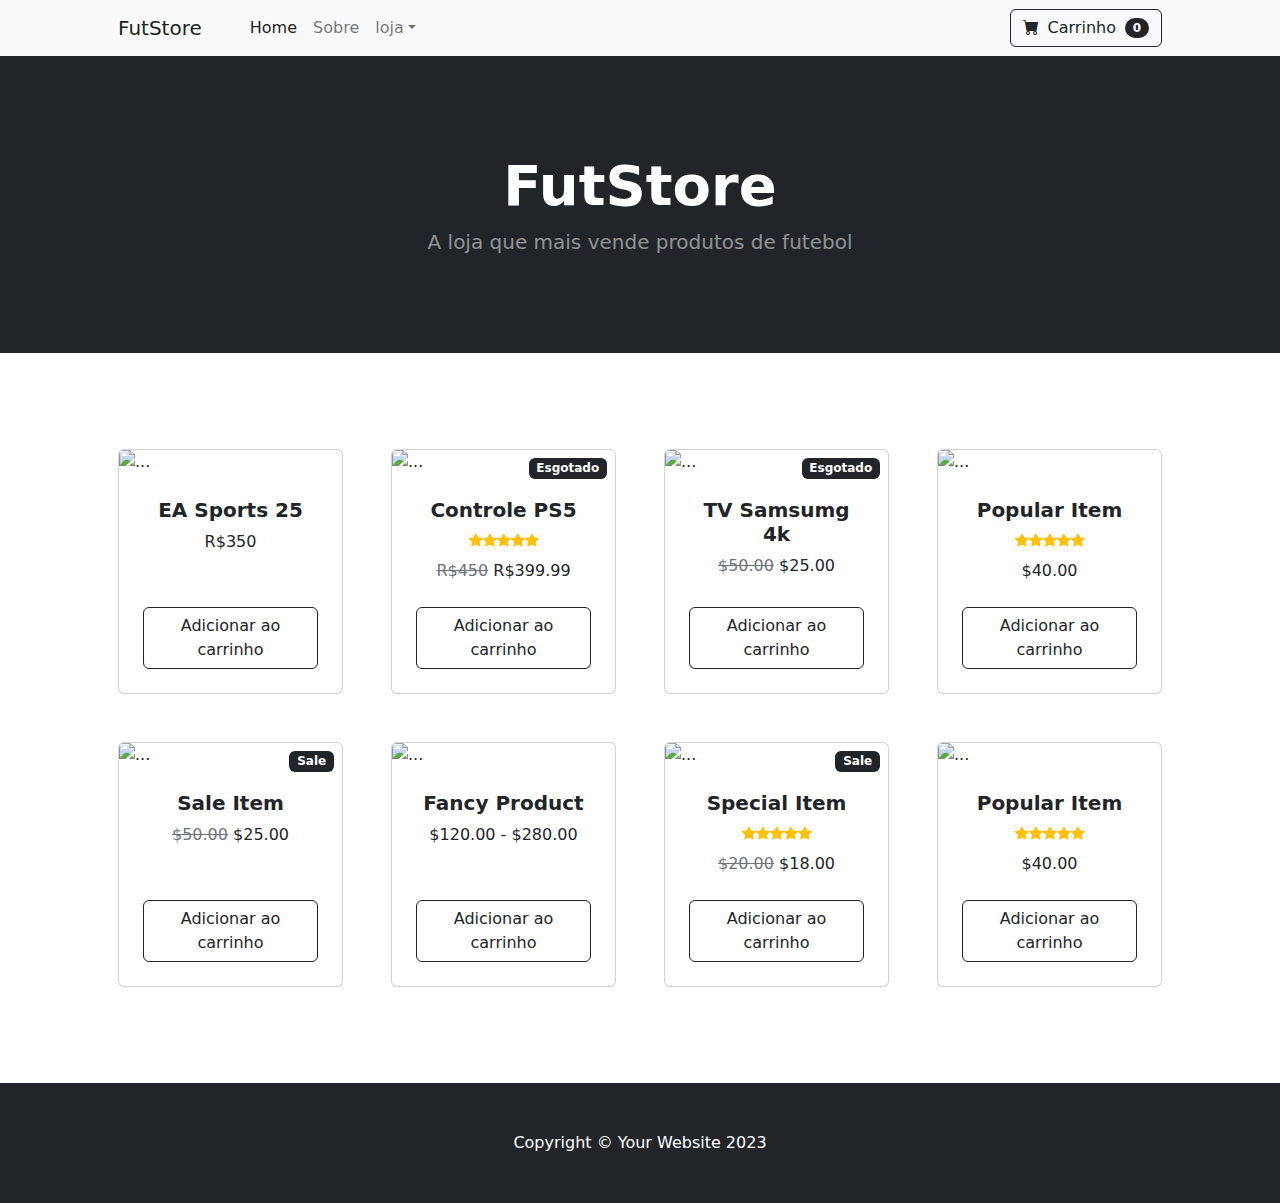
==== FutStore/lojafutstore.html @ 9deff70d "primeiro commit" ====
<!DOCTYPE html>
<html lang="pt-br">
    <head>
        <meta charset="utf-8" />
        <meta name="viewport" content="width=device-width, initial-scale=1, shrink-to-fit=no" />
        <meta name="description" content="" />
        <meta name="author" content="" />
        <title>FutStore A loja n1 do Brasil em Futebol</title>
        <!-- Favicon-->
        <link rel="icon" type="image/x-icon" href="assets/favicon.ico" />
        <!-- Bootstrap icons-->
        <link href="https://cdn.jsdelivr.net/npm/bootstrap-icons@1.5.0/font/bootstrap-icons.css" rel="stylesheet" />
        <!-- Core theme CSS (includes Bootstrap)-->
        <link href="css/styles.css" rel="stylesheet" />
    </head>
    <body>
        <!-- Navigation-->
        <nav class="navbar navbar-expand-lg navbar-light bg-light">
            <div class="container px-4 px-lg-5">
                <a class="navbar-brand" href="#!">FutStore</a>
                <button class="navbar-toggler" type="button" data-bs-toggle="collapse" data-bs-target="#navbarSupportedContent" aria-controls="navbarSupportedContent" aria-expanded="false" aria-label="Toggle navigation"><span class="navbar-toggler-icon"></span></button>
                <div class="collapse navbar-collapse" id="navbarSupportedContent">
                    <ul class="navbar-nav me-auto mb-2 mb-lg-0 ms-lg-4">
                        <li class="nav-item"><a class="nav-link active" aria-current="page" href="#!">Home</a></li>
                        <li class="nav-item"><a class="nav-link" href="#!">Sobre</a></li>
                        <li class="nav-item dropdown">
                            <a class="nav-link dropdown-toggle" id="navbarDropdown" href="#" role="button" data-bs-toggle="dropdown" aria-expanded="false">loja</a>
                            <ul class="dropdown-menu" aria-labelledby="navbarDropdown">
                                <li><a class="dropdown-item" href="#!">Todos os Produtos</a></li>
                                <li><hr class="dropdown-divider" /></li>
                                <li><a class="dropdown-item" href="#!">Itens mais vendidos</a></li>
                                <li><a class="dropdown-item" href="#!">Novidades</a></li>
                            </ul>
                        </li>
                    </ul>
                    <form class="d-flex">
                        <button class="btn btn-outline-dark" type="submit">
                            <i class="bi-cart-fill me-1"></i>
                            Carrinho
                            <span class="badge bg-dark text-white ms-1 rounded-pill">0</span>
                        </button>
                    </form>
                </div>
            </div>
        </nav>
        <!-- Header-->
        <header class="bg-dark py-5">
            <div class="container px-4 px-lg-5 my-5">
                <div class="text-center text-white">
                    <h1 class="display-4 fw-bolder">FutStore</h1>
                    <p class="lead fw-normal text-white-50 mb-0">A loja que mais vende produtos de futebol</p>
                </div>
            </div>
        </header>
        <!-- Section-->
        <section class="py-5">
            <div class="container px-4 px-lg-5 mt-5">
                <div class="row gx-4 gx-lg-5 row-cols-2 row-cols-md-3 row-cols-xl-4 justify-content-center">
                    <div class="col mb-5">
                        <div class="card h-100">
                            <!-- Product image-->
                            <img class="card-img-top" src="https://dummyimage.com/450x300/dee2e6/6c757d.jpg" alt="..." />
                            <!-- Product details-->
                            <div class="card-body p-4">
                                <div class="text-center">
                                    <!-- Product name-->
                                    <h5 class="fw-bolder">EA Sports 25</h5>
                                    <!-- Product price-->
                                    R$350
                                </div>
                            </div>
                            <!-- Product actions-->
                            <div class="card-footer p-4 pt-0 border-top-0 bg-transparent">
                                <div class="text-center"><a class="btn btn-outline-dark mt-auto" href="#">Adicionar ao carrinho</a></div>
                            </div>
                        </div>
                    </div>
                    <div class="col mb-5">
                        <div class="card h-100">
                            <!-- Sale badge-->
                            <div class="badge bg-dark text-white position-absolute" style="top: 0.5rem; right: 0.5rem">Esgotado</div>
                            <!-- Product image-->
                            <img class="card-img-top" src="https://dummyimage.com/450x300/dee2e6/6c757d.jpg" alt="..." />
                            <!-- Product details-->
                            <div class="card-body p-4">
                                <div class="text-center">
                                    <!-- Product name-->
                                    <h5 class="fw-bolder">Controle PS5</h5>
                                    <!-- Product reviews-->
                                    <div class="d-flex justify-content-center small text-warning mb-2">
                                        <div class="bi-star-fill"></div>
                                        <div class="bi-star-fill"></div>
                                        <div class="bi-star-fill"></div>
                                        <div class="bi-star-fill"></div>
                                        <div class="bi-star-fill"></div>
                                    </div>
                                    <!-- Product price-->
                                    <span class="text-muted text-decoration-line-through">R$450</span>
                                    R$399.99
                                </div>
                            </div>
                            <!-- Product actions-->
                            <div class="card-footer p-4 pt-0 border-top-0 bg-transparent">
                                <div class="text-center"><a class="btn btn-outline-dark mt-auto" href="#">Adicionar ao carrinho</a></div>
                            </div>
                        </div>
                    </div>
                    <div class="col mb-5">
                        <div class="card h-100">
                            <!-- Sale badge-->
                            <div class="badge bg-dark text-white position-absolute" style="top: 0.5rem; right: 0.5rem">Esgotado</div>
                            <!-- Product image-->
                            <img class="card-img-top" src="https://dummyimage.com/450x300/dee2e6/6c757d.jpg" alt="..." />
                            <!-- Product details-->
                            <div class="card-body p-4">
                                <div class="text-center">
                                    <!-- Product name-->
                                    <h5 class="fw-bolder">TV Samsumg 4k </h5>
                                    <!-- Product price-->
                                    <span class="text-muted text-decoration-line-through">$50.00</span>
                                    $25.00
                                </div>
                            </div>
                            <!-- Product actions-->
                            <div class="card-footer p-4 pt-0 border-top-0 bg-transparent">
                                <div class="text-center"><a class="btn btn-outline-dark mt-auto" href="#">Adicionar ao carrinho</a></div>
                            </div>
                        </div>
                    </div>
                    <div class="col mb-5">
                        <div class="card h-100">
                            <!-- Product image-->
                            <img class="card-img-top" src="https://dummyimage.com/450x300/dee2e6/6c757d.jpg" alt="..." />
                            <!-- Product details-->
                            <div class="card-body p-4">
                                <div class="text-center">
                                    <!-- Product name-->
                                    <h5 class="fw-bolder">Popular Item</h5>
                                    <!-- Product reviews-->
                                    <div class="d-flex justify-content-center small text-warning mb-2">
                                        <div class="bi-star-fill"></div>
                                        <div class="bi-star-fill"></div>
                                        <div class="bi-star-fill"></div>
                                        <div class="bi-star-fill"></div>
                                        <div class="bi-star-fill"></div>
                                    </div>
                                    <!-- Product price-->
                                    $40.00
                                </div>
                            </div>
                            <!-- Product actions-->
                            <div class="card-footer p-4 pt-0 border-top-0 bg-transparent">
                                <div class="text-center"><a class="btn btn-outline-dark mt-auto" href="#">Adicionar ao carrinho</a></div>
                            </div>
                        </div>
                    </div>
                    <div class="col mb-5">
                        <div class="card h-100">
                            <!-- Sale badge-->
                            <div class="badge bg-dark text-white position-absolute" style="top: 0.5rem; right: 0.5rem">Sale</div>
                            <!-- Product image-->
                            <img class="card-img-top" src="https://dummyimage.com/450x300/dee2e6/6c757d.jpg" alt="..." />
                            <!-- Product details-->
                            <div class="card-body p-4">
                                <div class="text-center">
                                    <!-- Product name-->
                                    <h5 class="fw-bolder">Sale Item</h5>
                                    <!-- Product price-->
                                    <span class="text-muted text-decoration-line-through">$50.00</span>
                                    $25.00
                                </div>
                            </div>
                            <!-- Product actions-->
                            <div class="card-footer p-4 pt-0 border-top-0 bg-transparent">
                                <div class="text-center"><a class="btn btn-outline-dark mt-auto" href="#">Adicionar ao carrinho</a></div>
                            </div>
                        </div>
                    </div>
                    <div class="col mb-5">
                        <div class="card h-100">
                            <!-- Product image-->
                            <img class="card-img-top" src="https://dummyimage.com/450x300/dee2e6/6c757d.jpg" alt="..." />
                            <!-- Product details-->
                            <div class="card-body p-4">
                                <div class="text-center">
                                    <!-- Product name-->
                                    <h5 class="fw-bolder">Fancy Product</h5>
                                    <!-- Product price-->
                                    $120.00 - $280.00
                                </div>
                            </div>
                            <!-- Product actions-->
                            <div class="card-footer p-4 pt-0 border-top-0 bg-transparent">
                                <div class="text-center"><a class="btn btn-outline-dark mt-auto" href="#">Adicionar ao carrinho</a></div>
                            </div>
                        </div>
                    </div>
                    <div class="col mb-5">
                        <div class="card h-100">
                            <!-- Sale badge-->
                            <div class="badge bg-dark text-white position-absolute" style="top: 0.5rem; right: 0.5rem">Sale</div>
                            <!-- Product image-->
                            <img class="card-img-top" src="https://dummyimage.com/450x300/dee2e6/6c757d.jpg" alt="..." />
                            <!-- Product details-->
                            <div class="card-body p-4">
                                <div class="text-center">
                                    <!-- Product name-->
                                    <h5 class="fw-bolder">Special Item</h5>
                                    <!-- Product reviews-->
                                    <div class="d-flex justify-content-center small text-warning mb-2">
                                        <div class="bi-star-fill"></div>
                                        <div class="bi-star-fill"></div>
                                        <div class="bi-star-fill"></div>
                                        <div class="bi-star-fill"></div>
                                        <div class="bi-star-fill"></div>
                                    </div>
                                    <!-- Product price-->
                                    <span class="text-muted text-decoration-line-through">$20.00</span>
                                    $18.00
                                </div>
                            </div>
                            <!-- Product actions-->
                            <div class="card-footer p-4 pt-0 border-top-0 bg-transparent">
                                <div class="text-center"><a class="btn btn-outline-dark mt-auto" href="#">Adicionar ao carrinho</a></div>
                            </div>
                        </div>
                    </div>
                    <div class="col mb-5">
                        <div class="card h-100">
                            <!-- Product image-->
                            <img class="card-img-top" src="https://dummyimage.com/450x300/dee2e6/6c757d.jpg" alt="..." />
                            <!-- Product details-->
                            <div class="card-body p-4">
                                <div class="text-center">
                                    <!-- Product name-->
                                    <h5 class="fw-bolder">Popular Item</h5>
                                    <!-- Product reviews-->
                                    <div class="d-flex justify-content-center small text-warning mb-2">
                                        <div class="bi-star-fill"></div>
                                        <div class="bi-star-fill"></div>
                                        <div class="bi-star-fill"></div>
                                        <div class="bi-star-fill"></div>
                                        <div class="bi-star-fill"></div>
                                    </div>
                                    <!-- Product price-->
                                    $40.00
                                </div>
                            </div>
                            <!-- Product actions-->
                            <div class="card-footer p-4 pt-0 border-top-0 bg-transparent">
                                <div class="text-center"><a class="btn btn-outline-dark mt-auto" href="#">Adicionar ao carrinho</a></div>
                            </div>
                        </div>
                    </div>
                </div>
            </div>
        </section>
        <!-- Footer-->
        <footer class="py-5 bg-dark">
            <div class="container"><p class="m-0 text-center text-white">Copyright &copy; Your Website 2023</p></div>
        </footer>
        <!-- Bootstrap core JS-->
        <script src="https://cdn.jsdelivr.net/npm/bootstrap@5.2.3/dist/js/bootstrap.bundle.min.js"></script>
        <!-- Core theme JS-->
        <script src="js/scripts.js"></script>
    </body>
</html>
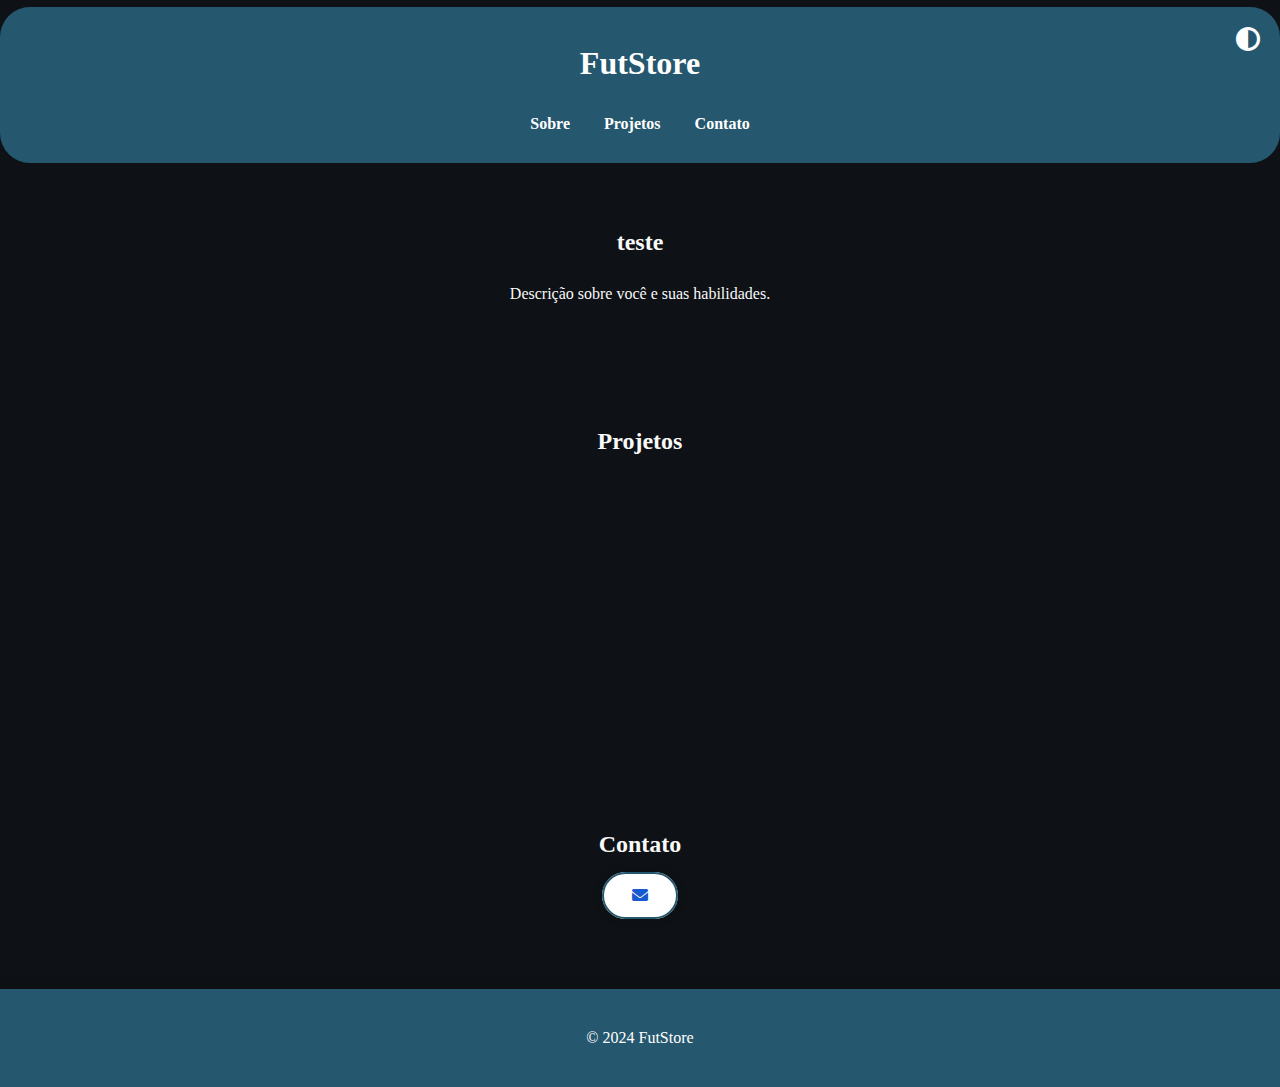
==== commit 7d135cf8: "criando rascunho do site" ====
--- a/FutStore/lojafutstore.html
+++ b/FutStore/lojafutstore.html
@@ -1,267 +1,73 @@
 <!DOCTYPE html>
-<html lang="pt-br">
+<html lang="pt-BR">
+<head>
+    <meta charset="UTF-8">
+    <meta name="viewport" content="width=device-width, initial-scale=1.0">
+    <title>Portfólio</title>
+    <link rel="stylesheet" href="css/styles.css">
     <head>
-        <meta charset="utf-8" />
-        <meta name="viewport" content="width=device-width, initial-scale=1, shrink-to-fit=no" />
-        <meta name="description" content="" />
-        <meta name="author" content="" />
-        <title>FutStore A loja n1 do Brasil em Futebol</title>
-        <!-- Favicon-->
-        <link rel="icon" type="image/x-icon" href="assets/favicon.ico" />
-        <!-- Bootstrap icons-->
-        <link href="https://cdn.jsdelivr.net/npm/bootstrap-icons@1.5.0/font/bootstrap-icons.css" rel="stylesheet" />
-        <!-- Core theme CSS (includes Bootstrap)-->
-        <link href="css/styles.css" rel="stylesheet" />
+        <!-- Adicione o link para Font Awesome -->
+        <link rel="stylesheet" href="https://cdnjs.cloudflare.com/ajax/libs/font-awesome/6.0.0-beta3/css/all.min.css">
     </head>
+
     <body>
-        <!-- Navigation-->
-        <nav class="navbar navbar-expand-lg navbar-light bg-light">
-            <div class="container px-4 px-lg-5">
-                <a class="navbar-brand" href="#!">FutStore</a>
-                <button class="navbar-toggler" type="button" data-bs-toggle="collapse" data-bs-target="#navbarSupportedContent" aria-controls="navbarSupportedContent" aria-expanded="false" aria-label="Toggle navigation"><span class="navbar-toggler-icon"></span></button>
-                <div class="collapse navbar-collapse" id="navbarSupportedContent">
-                    <ul class="navbar-nav me-auto mb-2 mb-lg-0 ms-lg-4">
-                        <li class="nav-item"><a class="nav-link active" aria-current="page" href="#!">Home</a></li>
-                        <li class="nav-item"><a class="nav-link" href="#!">Sobre</a></li>
-                        <li class="nav-item dropdown">
-                            <a class="nav-link dropdown-toggle" id="navbarDropdown" href="#" role="button" data-bs-toggle="dropdown" aria-expanded="false">loja</a>
-                            <ul class="dropdown-menu" aria-labelledby="navbarDropdown">
-                                <li><a class="dropdown-item" href="#!">Todos os Produtos</a></li>
-                                <li><hr class="dropdown-divider" /></li>
-                                <li><a class="dropdown-item" href="#!">Itens mais vendidos</a></li>
-                                <li><a class="dropdown-item" href="#!">Novidades</a></li>
-                            </ul>
-                        </li>
-                    </ul>
-                    <form class="d-flex">
-                        <button class="btn btn-outline-dark" type="submit">
-                            <i class="bi-cart-fill me-1"></i>
-                            Carrinho
-                            <span class="badge bg-dark text-white ms-1 rounded-pill">0</span>
-                        </button>
-                    </form>
-                </div>
+        <header>
+            <h1>FutStore</h1>
+            <nav>
+                <ul>
+                    <li><a href="#sobre">Sobre</a></li>
+                    <li><a href="#projetos">Projetos</a></li>
+                    <li><a href="#contato">Contato</a></li>
+                </ul>
+            </nav>
+            <i id="toggle-theme" class="fas fa-adjust theme-icon"></i>
+        </header>
+        <!-- Resto do conteúdo -->
+    </body>
+
+    <section id="sobre">
+        <h2>teste</h2>
+        <p>Descrição sobre você e suas habilidades.</p>
+    </section>
+
+    <section id="projetos">
+        <h2>Projetos</h2>
+        <div class="projetos-container">
+            <!-- Exemplo de projeto com imagem -->
+            <div class="projeto" data-category="web">
+                <img src="https://cdn.discordapp.com/attachments/1277796210916462645/1289764974872498318/Moletom.png?ex=671eecbc&is=671d9b3c&hm=7a5fe7af545d6cd7229d9787538bc5b4fe9b3c40579a2a2b528c949b53d7bd18&" alt="Projeto 1">
+                <h3>Produto 1</h3>
+                <p>Descrição do produto 1.</p>
             </div>
-        </nav>
-        <!-- Header-->
-        <header class="bg-dark py-5">
-            <div class="container px-4 px-lg-5 my-5">
-                <div class="text-center text-white">
-                    <h1 class="display-4 fw-bolder">FutStore</h1>
-                    <p class="lead fw-normal text-white-50 mb-0">A loja que mais vende produtos de futebol</p>
-                </div>
+            <!-- Repita para mais projetos -->
+            <div class="projeto" data-category="web">
+                <img src="https://cdn.discordapp.com/attachments/1277796210916462645/1289764882199220234/Mackbook_Pro.png?ex=671eeca6&is=671d9b26&hm=f29756222fbf5aa18a6fcfcf1a54c286f44e8a21025e65c803d22cf9e3fae8ea&" alt="Projeto 2">
+                <h3>Produto 2 </h3>
+                <p>Descrição do Produto 1.</p>
             </div>
-        </header>
-        <!-- Section-->
-        <section class="py-5">
-            <div class="container px-4 px-lg-5 mt-5">
-                <div class="row gx-4 gx-lg-5 row-cols-2 row-cols-md-3 row-cols-xl-4 justify-content-center">
-                    <div class="col mb-5">
-                        <div class="card h-100">
-                            <!-- Product image-->
-                            <img class="card-img-top" src="https://dummyimage.com/450x300/dee2e6/6c757d.jpg" alt="..." />
-                            <!-- Product details-->
-                            <div class="card-body p-4">
-                                <div class="text-center">
-                                    <!-- Product name-->
-                                    <h5 class="fw-bolder">EA Sports 25</h5>
-                                    <!-- Product price-->
-                                    R$350
-                                </div>
-                            </div>
-                            <!-- Product actions-->
-                            <div class="card-footer p-4 pt-0 border-top-0 bg-transparent">
-                                <div class="text-center"><a class="btn btn-outline-dark mt-auto" href="#">Adicionar ao carrinho</a></div>
-                            </div>
-                        </div>
-                    </div>
-                    <div class="col mb-5">
-                        <div class="card h-100">
-                            <!-- Sale badge-->
-                            <div class="badge bg-dark text-white position-absolute" style="top: 0.5rem; right: 0.5rem">Esgotado</div>
-                            <!-- Product image-->
-                            <img class="card-img-top" src="https://dummyimage.com/450x300/dee2e6/6c757d.jpg" alt="..." />
-                            <!-- Product details-->
-                            <div class="card-body p-4">
-                                <div class="text-center">
-                                    <!-- Product name-->
-                                    <h5 class="fw-bolder">Controle PS5</h5>
-                                    <!-- Product reviews-->
-                                    <div class="d-flex justify-content-center small text-warning mb-2">
-                                        <div class="bi-star-fill"></div>
-                                        <div class="bi-star-fill"></div>
-                                        <div class="bi-star-fill"></div>
-                                        <div class="bi-star-fill"></div>
-                                        <div class="bi-star-fill"></div>
-                                    </div>
-                                    <!-- Product price-->
-                                    <span class="text-muted text-decoration-line-through">R$450</span>
-                                    R$399.99
-                                </div>
-                            </div>
-                            <!-- Product actions-->
-                            <div class="card-footer p-4 pt-0 border-top-0 bg-transparent">
-                                <div class="text-center"><a class="btn btn-outline-dark mt-auto" href="#">Adicionar ao carrinho</a></div>
-                            </div>
-                        </div>
-                    </div>
-                    <div class="col mb-5">
-                        <div class="card h-100">
-                            <!-- Sale badge-->
-                            <div class="badge bg-dark text-white position-absolute" style="top: 0.5rem; right: 0.5rem">Esgotado</div>
-                            <!-- Product image-->
-                            <img class="card-img-top" src="https://dummyimage.com/450x300/dee2e6/6c757d.jpg" alt="..." />
-                            <!-- Product details-->
-                            <div class="card-body p-4">
-                                <div class="text-center">
-                                    <!-- Product name-->
-                                    <h5 class="fw-bolder">TV Samsumg 4k </h5>
-                                    <!-- Product price-->
-                                    <span class="text-muted text-decoration-line-through">$50.00</span>
-                                    $25.00
-                                </div>
-                            </div>
-                            <!-- Product actions-->
-                            <div class="card-footer p-4 pt-0 border-top-0 bg-transparent">
-                                <div class="text-center"><a class="btn btn-outline-dark mt-auto" href="#">Adicionar ao carrinho</a></div>
-                            </div>
-                        </div>
-                    </div>
-                    <div class="col mb-5">
-                        <div class="card h-100">
-                            <!-- Product image-->
-                            <img class="card-img-top" src="https://dummyimage.com/450x300/dee2e6/6c757d.jpg" alt="..." />
-                            <!-- Product details-->
-                            <div class="card-body p-4">
-                                <div class="text-center">
-                                    <!-- Product name-->
-                                    <h5 class="fw-bolder">Popular Item</h5>
-                                    <!-- Product reviews-->
-                                    <div class="d-flex justify-content-center small text-warning mb-2">
-                                        <div class="bi-star-fill"></div>
-                                        <div class="bi-star-fill"></div>
-                                        <div class="bi-star-fill"></div>
-                                        <div class="bi-star-fill"></div>
-                                        <div class="bi-star-fill"></div>
-                                    </div>
-                                    <!-- Product price-->
-                                    $40.00
-                                </div>
-                            </div>
-                            <!-- Product actions-->
-                            <div class="card-footer p-4 pt-0 border-top-0 bg-transparent">
-                                <div class="text-center"><a class="btn btn-outline-dark mt-auto" href="#">Adicionar ao carrinho</a></div>
-                            </div>
-                        </div>
-                    </div>
-                    <div class="col mb-5">
-                        <div class="card h-100">
-                            <!-- Sale badge-->
-                            <div class="badge bg-dark text-white position-absolute" style="top: 0.5rem; right: 0.5rem">Sale</div>
-                            <!-- Product image-->
-                            <img class="card-img-top" src="https://dummyimage.com/450x300/dee2e6/6c757d.jpg" alt="..." />
-                            <!-- Product details-->
-                            <div class="card-body p-4">
-                                <div class="text-center">
-                                    <!-- Product name-->
-                                    <h5 class="fw-bolder">Sale Item</h5>
-                                    <!-- Product price-->
-                                    <span class="text-muted text-decoration-line-through">$50.00</span>
-                                    $25.00
-                                </div>
-                            </div>
-                            <!-- Product actions-->
-                            <div class="card-footer p-4 pt-0 border-top-0 bg-transparent">
-                                <div class="text-center"><a class="btn btn-outline-dark mt-auto" href="#">Adicionar ao carrinho</a></div>
-                            </div>
-                        </div>
-                    </div>
-                    <div class="col mb-5">
-                        <div class="card h-100">
-                            <!-- Product image-->
-                            <img class="card-img-top" src="https://dummyimage.com/450x300/dee2e6/6c757d.jpg" alt="..." />
-                            <!-- Product details-->
-                            <div class="card-body p-4">
-                                <div class="text-center">
-                                    <!-- Product name-->
-                                    <h5 class="fw-bolder">Fancy Product</h5>
-                                    <!-- Product price-->
-                                    $120.00 - $280.00
-                                </div>
-                            </div>
-                            <!-- Product actions-->
-                            <div class="card-footer p-4 pt-0 border-top-0 bg-transparent">
-                                <div class="text-center"><a class="btn btn-outline-dark mt-auto" href="#">Adicionar ao carrinho</a></div>
-                            </div>
-                        </div>
-                    </div>
-                    <div class="col mb-5">
-                        <div class="card h-100">
-                            <!-- Sale badge-->
-                            <div class="badge bg-dark text-white position-absolute" style="top: 0.5rem; right: 0.5rem">Sale</div>
-                            <!-- Product image-->
-                            <img class="card-img-top" src="https://dummyimage.com/450x300/dee2e6/6c757d.jpg" alt="..." />
-                            <!-- Product details-->
-                            <div class="card-body p-4">
-                                <div class="text-center">
-                                    <!-- Product name-->
-                                    <h5 class="fw-bolder">Special Item</h5>
-                                    <!-- Product reviews-->
-                                    <div class="d-flex justify-content-center small text-warning mb-2">
-                                        <div class="bi-star-fill"></div>
-                                        <div class="bi-star-fill"></div>
-                                        <div class="bi-star-fill"></div>
-                                        <div class="bi-star-fill"></div>
-                                        <div class="bi-star-fill"></div>
-                                    </div>
-                                    <!-- Product price-->
-                                    <span class="text-muted text-decoration-line-through">$20.00</span>
-                                    $18.00
-                                </div>
-                            </div>
-                            <!-- Product actions-->
-                            <div class="card-footer p-4 pt-0 border-top-0 bg-transparent">
-                                <div class="text-center"><a class="btn btn-outline-dark mt-auto" href="#">Adicionar ao carrinho</a></div>
-                            </div>
-                        </div>
-                    </div>
-                    <div class="col mb-5">
-                        <div class="card h-100">
-                            <!-- Product image-->
-                            <img class="card-img-top" src="https://dummyimage.com/450x300/dee2e6/6c757d.jpg" alt="..." />
-                            <!-- Product details-->
-                            <div class="card-body p-4">
-                                <div class="text-center">
-                                    <!-- Product name-->
-                                    <h5 class="fw-bolder">Popular Item</h5>
-                                    <!-- Product reviews-->
-                                    <div class="d-flex justify-content-center small text-warning mb-2">
-                                        <div class="bi-star-fill"></div>
-                                        <div class="bi-star-fill"></div>
-                                        <div class="bi-star-fill"></div>
-                                        <div class="bi-star-fill"></div>
-                                        <div class="bi-star-fill"></div>
-                                    </div>
-                                    <!-- Product price-->
-                                    $40.00
-                                </div>
-                            </div>
-                            <!-- Product actions-->
-                            <div class="card-footer p-4 pt-0 border-top-0 bg-transparent">
-                                <div class="text-center"><a class="btn btn-outline-dark mt-auto" href="#">Adicionar ao carrinho</a></div>
-                            </div>
-                        </div>
-                    </div>
-                </div>
+            <!-- Adicione mais projetos conforme necessário -->
+            <div class="projeto" data-category="web">
+                <img src="https://cdn.discordapp.com/attachments/1277796210916462645/1289764869255598101/GARRAFA_3.png?ex=671eeca3&is=671d9b23&hm=976674f0d9011e00106a1cc9cf51bf82caaad0f885e13079a30680b3f6dab80b&" alt="Projeto 3">
+                <h3>Produto 3</h3>
+                <p>Descrição do Produto 1.</p>
             </div>
+            <!-- Continue até ter 12 projetos -->
+        </div>
+    </section>
+
+    <section id="contato">
+        <section id="contato">
+            <h2>Contato</h2>
+            <a href="https://example.com/contact" class="contato-button">
+                <i class="fas fa-envelope"></i> <!-- Example icon for an envelope -->
+            </a>
         </section>
-        <!-- Footer-->
-        <footer class="py-5 bg-dark">
-            <div class="container"><p class="m-0 text-center text-white">Copyright &copy; Your Website 2023</p></div>
-        </footer>
-        <!-- Bootstrap core JS-->
-        <script src="https://cdn.jsdelivr.net/npm/bootstrap@5.2.3/dist/js/bootstrap.bundle.min.js"></script>
-        <!-- Core theme JS-->
-        <script src="js/scripts.js"></script>
-    </body>
-</html>
+    </section>
+
+    <footer>
+        <p>© 2024 FutStore</p>
+    </footer>
+
+    <script src="js/style.js"></script>
+</body>
+</html>            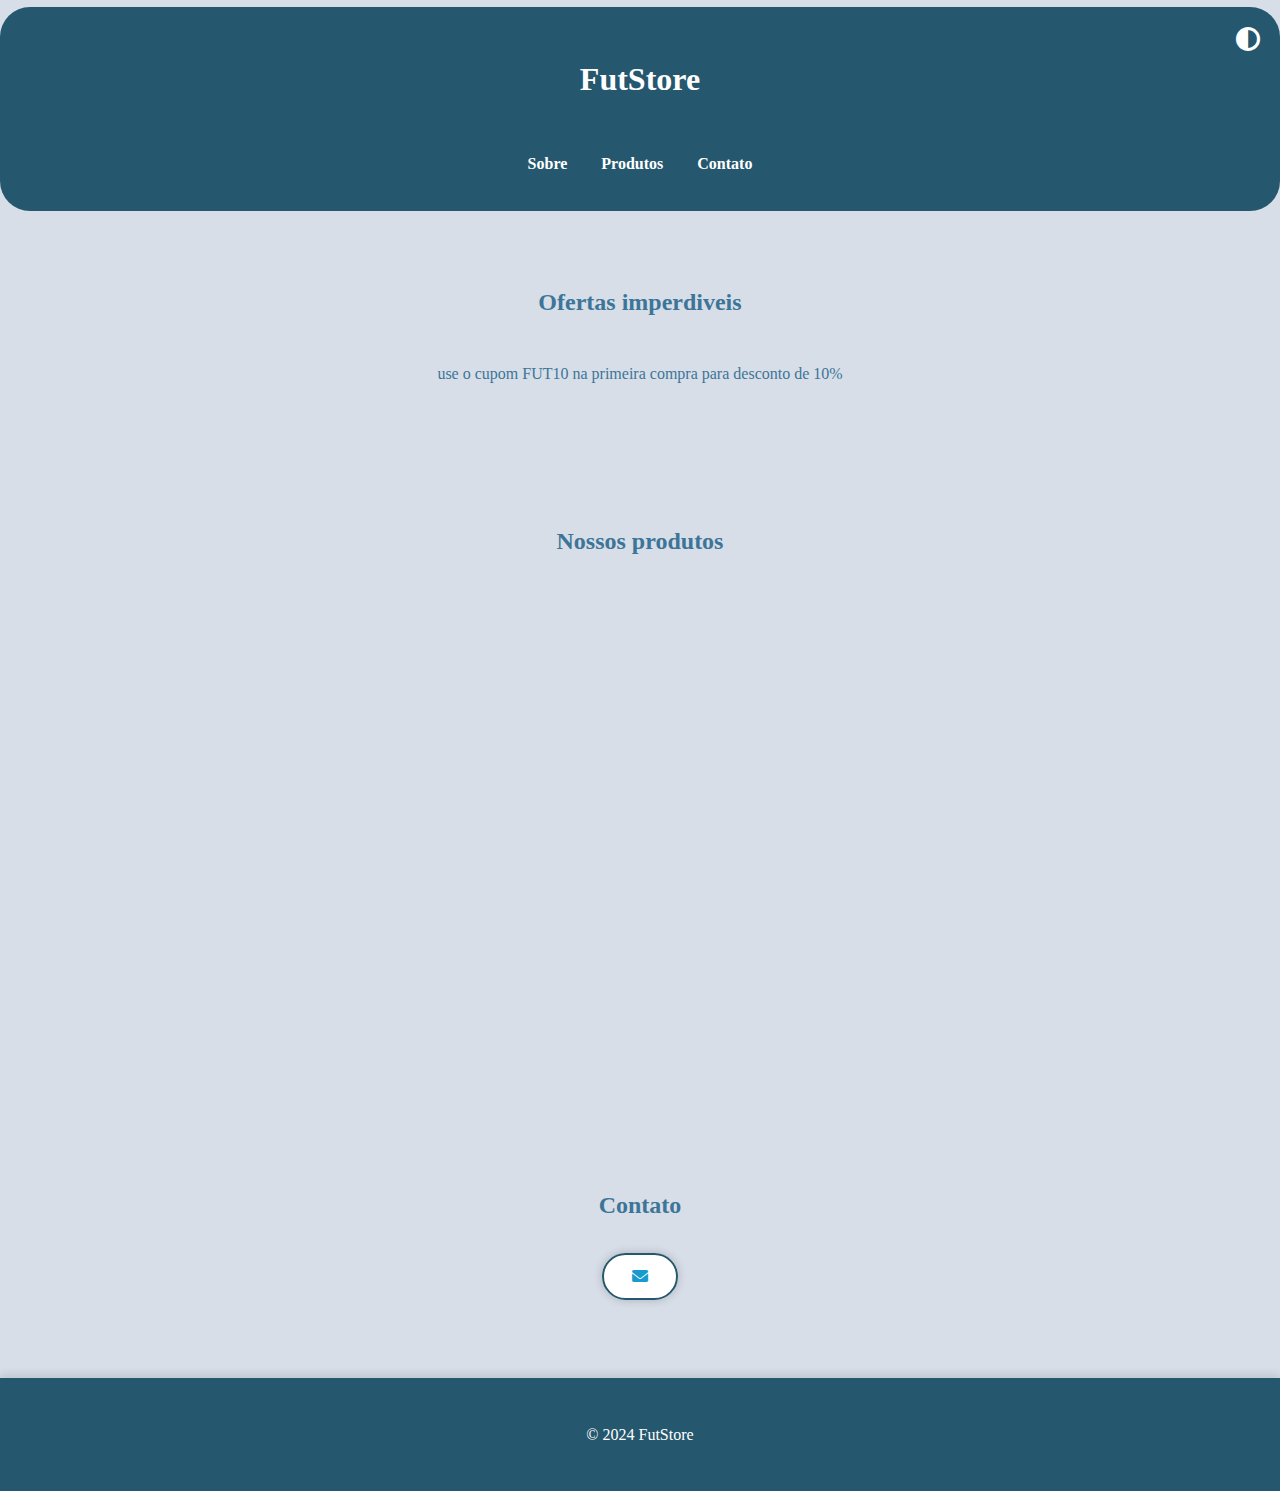
==== commit 3a678271: "adicionando imagens e testando cores no site" ====
--- a/FutStore/lojafutstore.html
+++ b/FutStore/lojafutstore.html
@@ -16,7 +16,7 @@
             <nav>
                 <ul>
                     <li><a href="#sobre">Sobre</a></li>
-                    <li><a href="#projetos">Projetos</a></li>
+                    <li><a href="#produtos">Produtos</a></li>
                     <li><a href="#contato">Contato</a></li>
                 </ul>
             </nav>
@@ -26,18 +26,18 @@
     </body>
 
     <section id="sobre">
-        <h2>teste</h2>
-        <p>Descrição sobre você e suas habilidades.</p>
+        <h2>Ofertas imperdiveis</h2>
+        <p>use o cupom FUT10 na primeira compra para desconto de 10% </p>
     </section>
 
-    <section id="projetos">
-        <h2>Projetos</h2>
+    <section id="produtos">
+        <h2>Nossos produtos</h2>
         <div class="projetos-container">
             <!-- Exemplo de projeto com imagem -->
             <div class="projeto" data-category="web">
-                <img src="https://cdn.discordapp.com/attachments/1277796210916462645/1289764974872498318/Moletom.png?ex=671eecbc&is=671d9b3c&hm=7a5fe7af545d6cd7229d9787538bc5b4fe9b3c40579a2a2b528c949b53d7bd18&" alt="Projeto 1">
-                <h3>Produto 1</h3>
-                <p>Descrição do produto 1.</p>
+                <img src="imgdosite/eafc25.jpg" alt="Projeto 1" style="width: 130px; height: auto;">
+                <h3>EA Sports FC 25 - Playstation 5</h3>
+                <p>Adicionar ao carrinho</p>
             </div>
             <!-- Repita para mais projetos -->
             <div class="projeto" data-category="web">
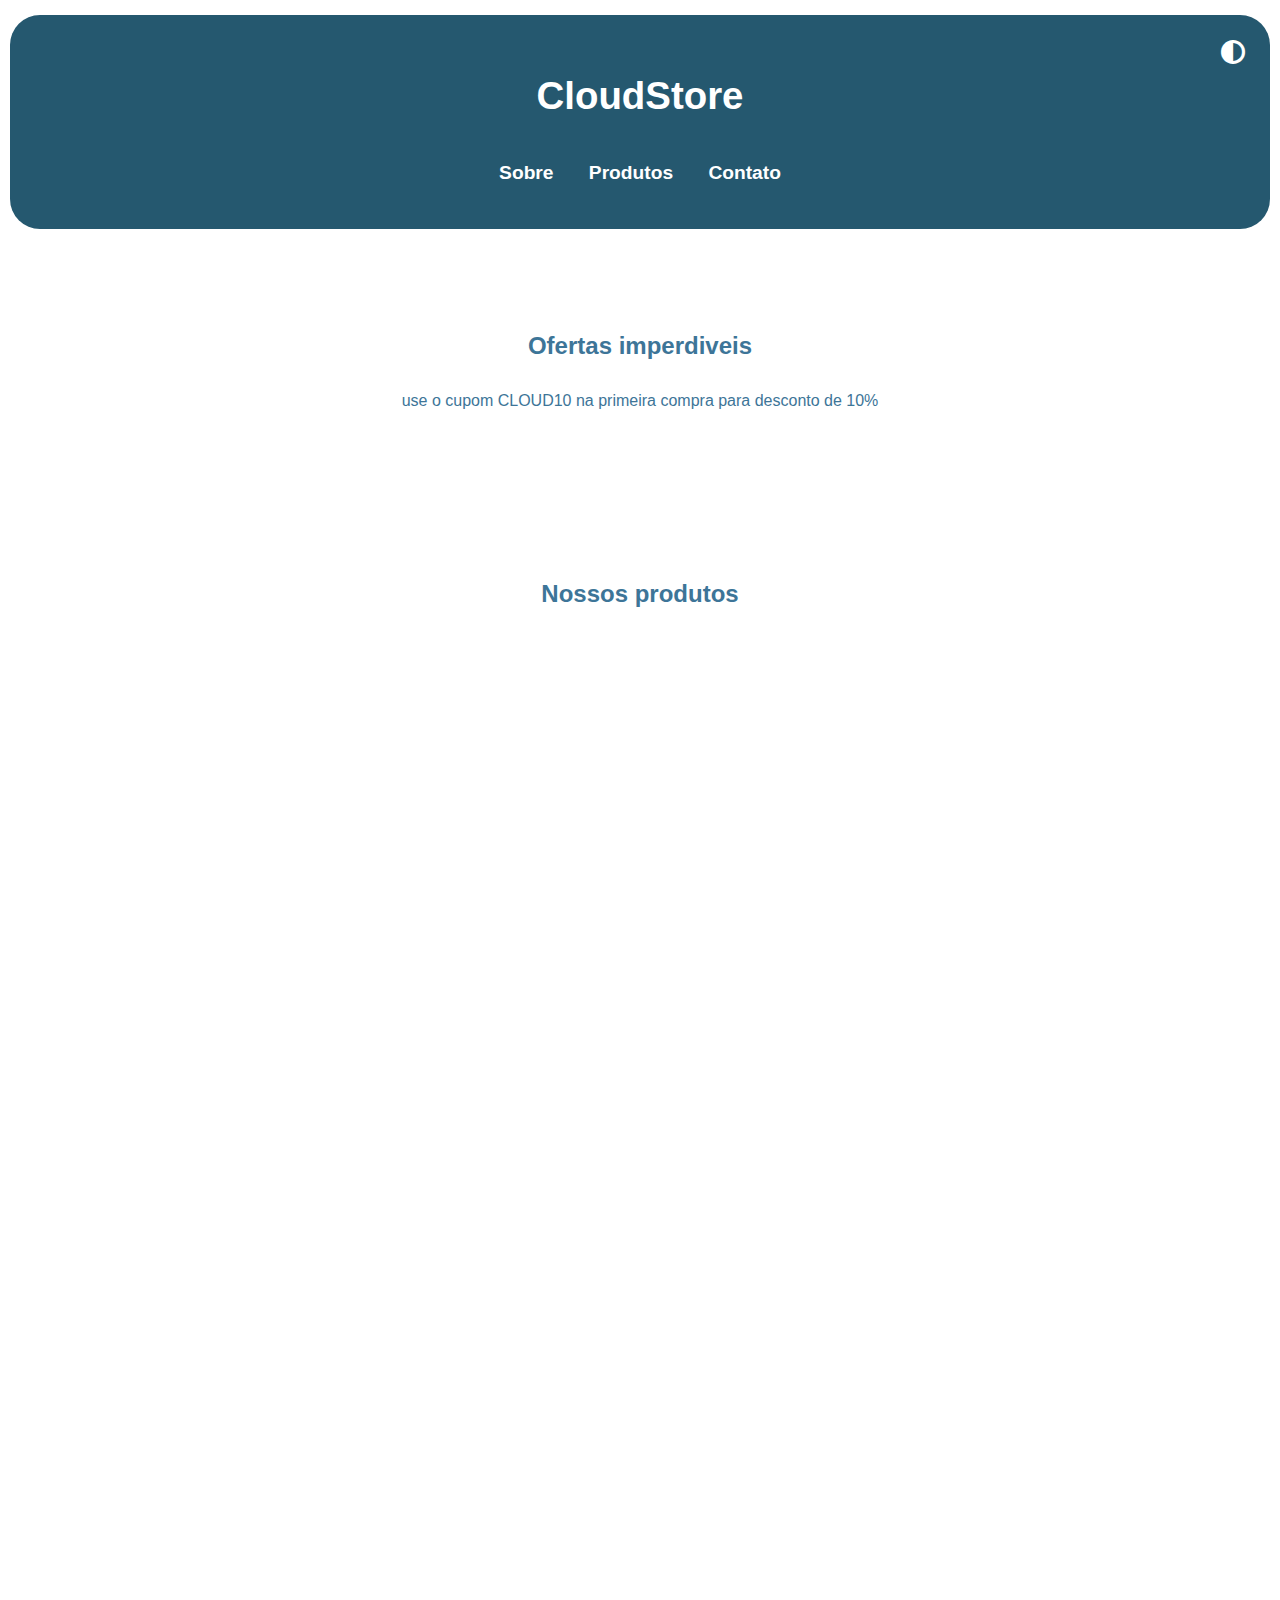
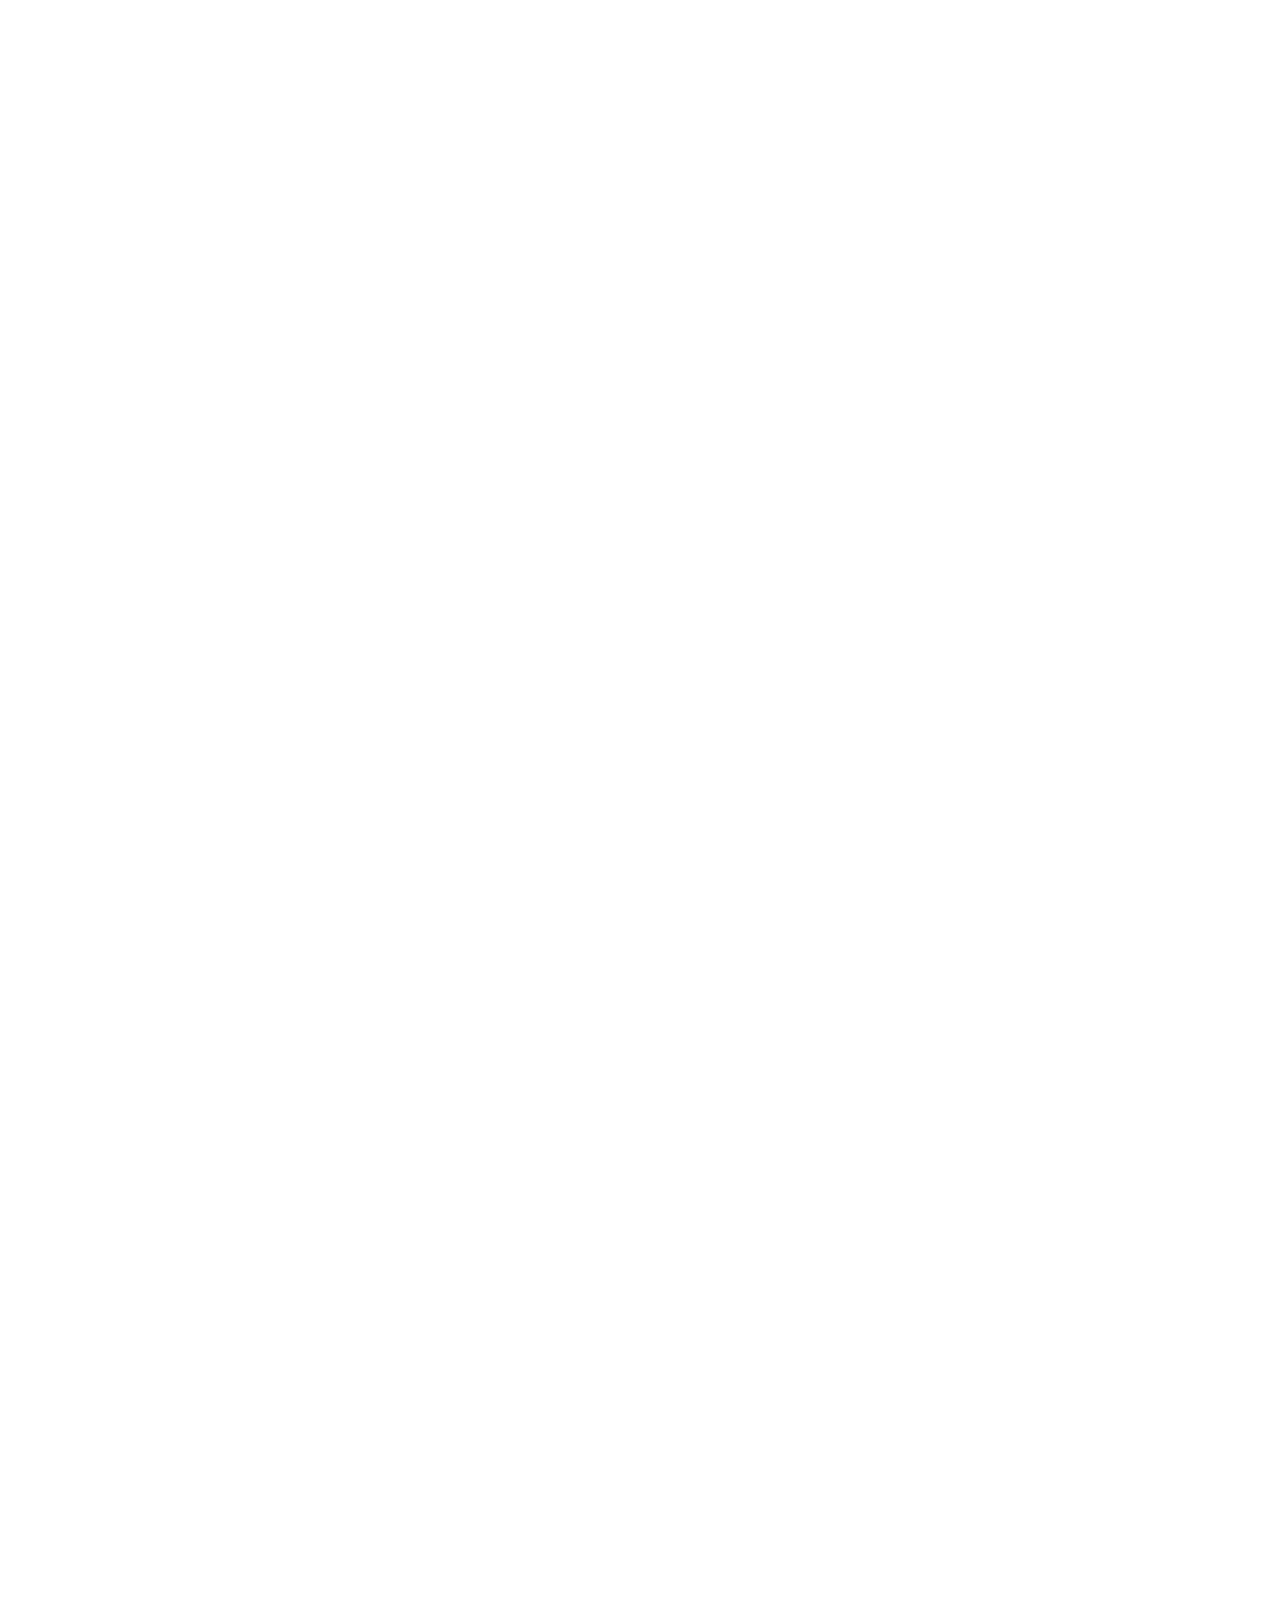
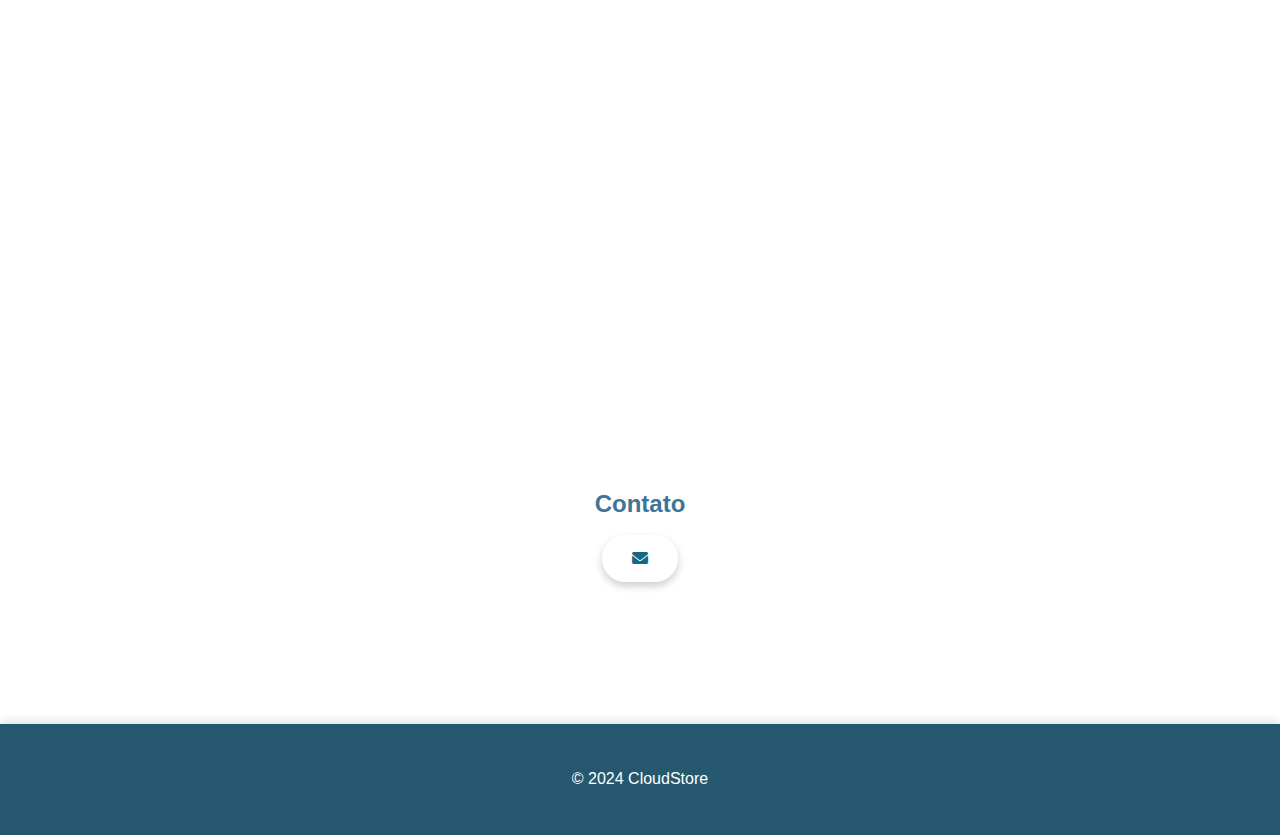
==== commit 2909df6b: "adicionando produtos na loja" ====
--- a/FutStore/lojafutstore.html
+++ b/FutStore/lojafutstore.html
@@ -6,13 +6,13 @@
     <title>Portfólio</title>
     <link rel="stylesheet" href="css/styles.css">
     <head>
-        <!-- Adicione o link para Font Awesome -->
+        
         <link rel="stylesheet" href="https://cdnjs.cloudflare.com/ajax/libs/font-awesome/6.0.0-beta3/css/all.min.css">
     </head>
 
     <body>
         <header>
-            <h1>FutStore</h1>
+            <h1>CloudStore</h1>
             <nav>
                 <ul>
                     <li><a href="#sobre">Sobre</a></li>
@@ -27,7 +27,7 @@
 
     <section id="sobre">
         <h2>Ofertas imperdiveis</h2>
-        <p>use o cupom FUT10 na primeira compra para desconto de 10% </p>
+        <p>use o cupom CLOUD10 na primeira compra para desconto de 10% </p>
     </section>
 
     <section id="produtos">
@@ -37,21 +37,99 @@
             <div class="projeto" data-category="web">
                 <img src="imgdosite/eafc25.jpg" alt="Projeto 1" style="width: 130px; height: auto;">
                 <h3>EA Sports FC 25 - Playstation 5</h3>
+                <p>R$359,99</p>
                 <p>Adicionar ao carrinho</p>
             </div>
             <!-- Repita para mais projetos -->
             <div class="projeto" data-category="web">
-                <img src="https://cdn.discordapp.com/attachments/1277796210916462645/1289764882199220234/Mackbook_Pro.png?ex=671eeca6&is=671d9b26&hm=f29756222fbf5aa18a6fcfcf1a54c286f44e8a21025e65c803d22cf9e3fae8ea&" alt="Projeto 2">
-                <h3>Produto 2 </h3>
-                <p>Descrição do Produto 1.</p>
+                <img src="imgdosite/ps5.jpg" alt="Produto 2" style="width: 160px; height: auto;">
+                <h3>PlayStation DualSense Controle sem fio – Branco</h3>
+                <p>R$399,00</p>
+                <p>Adicionar ao carrinho</p>
             </div>
-            <!-- Adicione mais projetos conforme necessário -->
             <div class="projeto" data-category="web">
-                <img src="https://cdn.discordapp.com/attachments/1277796210916462645/1289764869255598101/GARRAFA_3.png?ex=671eeca3&is=671d9b23&hm=976674f0d9011e00106a1cc9cf51bf82caaad0f885e13079a30680b3f6dab80b&" alt="Projeto 3">
-                <h3>Produto 3</h3>
-                <p>Descrição do Produto 1.</p>
+                <img src="imgdosite/dualsense.jpg" alt="Produto 2" style="width: 160px; height: auto;">
+                <h3>PlayStation DualSense Controle sem fio Edge™</h3>
+                <p>R$1.127,06</p>
+                <p>Adicionar ao carrinho</p>
             </div>
-            <!-- Continue até ter 12 projetos -->
+            <div class="projeto" data-category="web">
+                <img src="imgdosite/dualpreto.webp
+                " alt="Produto 2" style="width: 160px; height: auto;">
+                <h3>Controle Dualsense Midgnight Black Ps5 Cor Preto™</h3>
+                <p>R$449,90</p>
+                <p>Adicionar ao carrinho</p>
+            </div>
+            <div class="projeto" data-category="web">
+                <img src="imgdosite/mouse.jpg""
+                 alt="Produto 2" style="width: 100px; height: auto;">
+                <h3>Mouse gamer Razer DeathAdder Essential, sensor óptico de 6400 DPI, Mercury White™</h3>
+                <p>R$133,80</p>
+                <p>Adicionar ao carrinho</p>
+            </div>
+
+            <div class="projeto" data-category="web">
+                <img src="imgdosite/controleastro.jpg" alt="Produto 2" style="width: 170px; height: auto;">
+                <h3>DualSense Wireless Controller - Astro Bot Limited Edition™</h3>
+                <p>R$1.419,00</p>
+                <p>Adicionar ao carrinho</p>
+            </div>
+
+            <div class="projeto" data-category="web">
+                <img src="imgdosite/volante.jpg" alt="Produto 2" style="width: 250px; height: auto;">
+                <h3>Volante Logitech G923 para PS5, PS4 e PC com Force Feedback TRUEFORCE, Pedais Responsivos, Launch Control e Acabamento em Couro™</h3>
+                <p>R$2.405,50</p>
+                <p>Adicionar ao carrinho</p>
+            </div>
+            <div class="projeto" data-category="web">
+                <img src="imgdosite/granturismo.jpg" alt="Produto 2" style="width: 130px; height: auto;">
+                <h3>Gran Turismo 7 Edição Padrão - PlayStation 5</h3>
+                <p>R$349,03 </p>
+                <p>Adicionar ao carrinho</p>
+            </div>
+            <div class="projeto" data-category="web">
+                <img src="imgdosite/f1.jpg" alt="Produto 2" style="width: 130px; height: auto;">
+                <h3>F1 24 - PlayStation 5</h3>
+                <p> R$339,89</p>
+                <p>Adicionar ao carrinho</p>
+            </div>
+            <div class="projeto" data-category="web">
+                <img src="imgdosite/thecrew.jpg" alt="Produto 2" style="width: 130px; height: auto;">
+                <h3>The Crew: Motorfest - PlayStation 5</h3>
+                <p>R$350,00</p>
+                <p>Adicionar ao carrinho</p>
+            </div>
+            <div class="projeto" data-category="web">
+                <img src="imgdosite/nba.jpg" alt="Produto 2" style="width: 130px; height: auto;">
+                <h3>
+                    NBA 2K24 - PlayStation 5</h3>
+                <p>R$305,87</p>
+                <p>Adicionar ao carrinho</p>
+            </div>
+            <div class="projeto" data-category="web">
+                <img src="imgdosite/ps5limitado.jpg" alt="Produto 2" style="width: 130px; height: auto;">
+                <h3>PlayStation 5 Edição Slim Digital - Bundle edição limitada do 30º aniversário</h3>
+                <p>indisponivel</p>
+                <p>Adicionar ao carrinho</p>
+            </div>
+            <div class="projeto" data-category="web">
+                <img src="imgdosite/ps5normal.jpg" alt="Produto 2" style="width: 130px; height: auto;">
+                <h3>PlayStation®5 Standard Edition</h3>
+                <p>R$3.950,00</p>
+                <p>Adicionar ao carrinho</p>
+            </div>
+            <div class="projeto" data-category="web">
+                <img src="imgdosite/headset.jpg" alt="Produto 2" style="width: 130px; height: auto;">
+                <h3>Headset sem fio PULSE 3D - PlayStation 5</h3>
+                <p>R$510,57</p>
+                <p>Adicionar ao carrinho</p>
+            </div>
+            <div class="projeto" data-category="web">
+                <img src="imgdosite/astroheadset.jpg" alt="Produto 2" style="width: 130px; height: auto;">
+                <h3>Headset Sem Fio ASTRO Gaming A50 + Base Station Gen 4 com Áudio Dolby/Dolby® Atmos para Xbox Series, Xbox One, PC, Mac - Preto/Dourado</h3>
+                <p>R$1.699,99</p>
+                <p>Adicionar ao carrinho</p>
+            </div>
         </div>
     </section>
 
@@ -65,7 +143,7 @@
     </section>
 
     <footer>
-        <p>© 2024 FutStore</p>
+        <p>© 2024 CloudStore</p>
     </footer>
 
     <script src="js/style.js"></script>
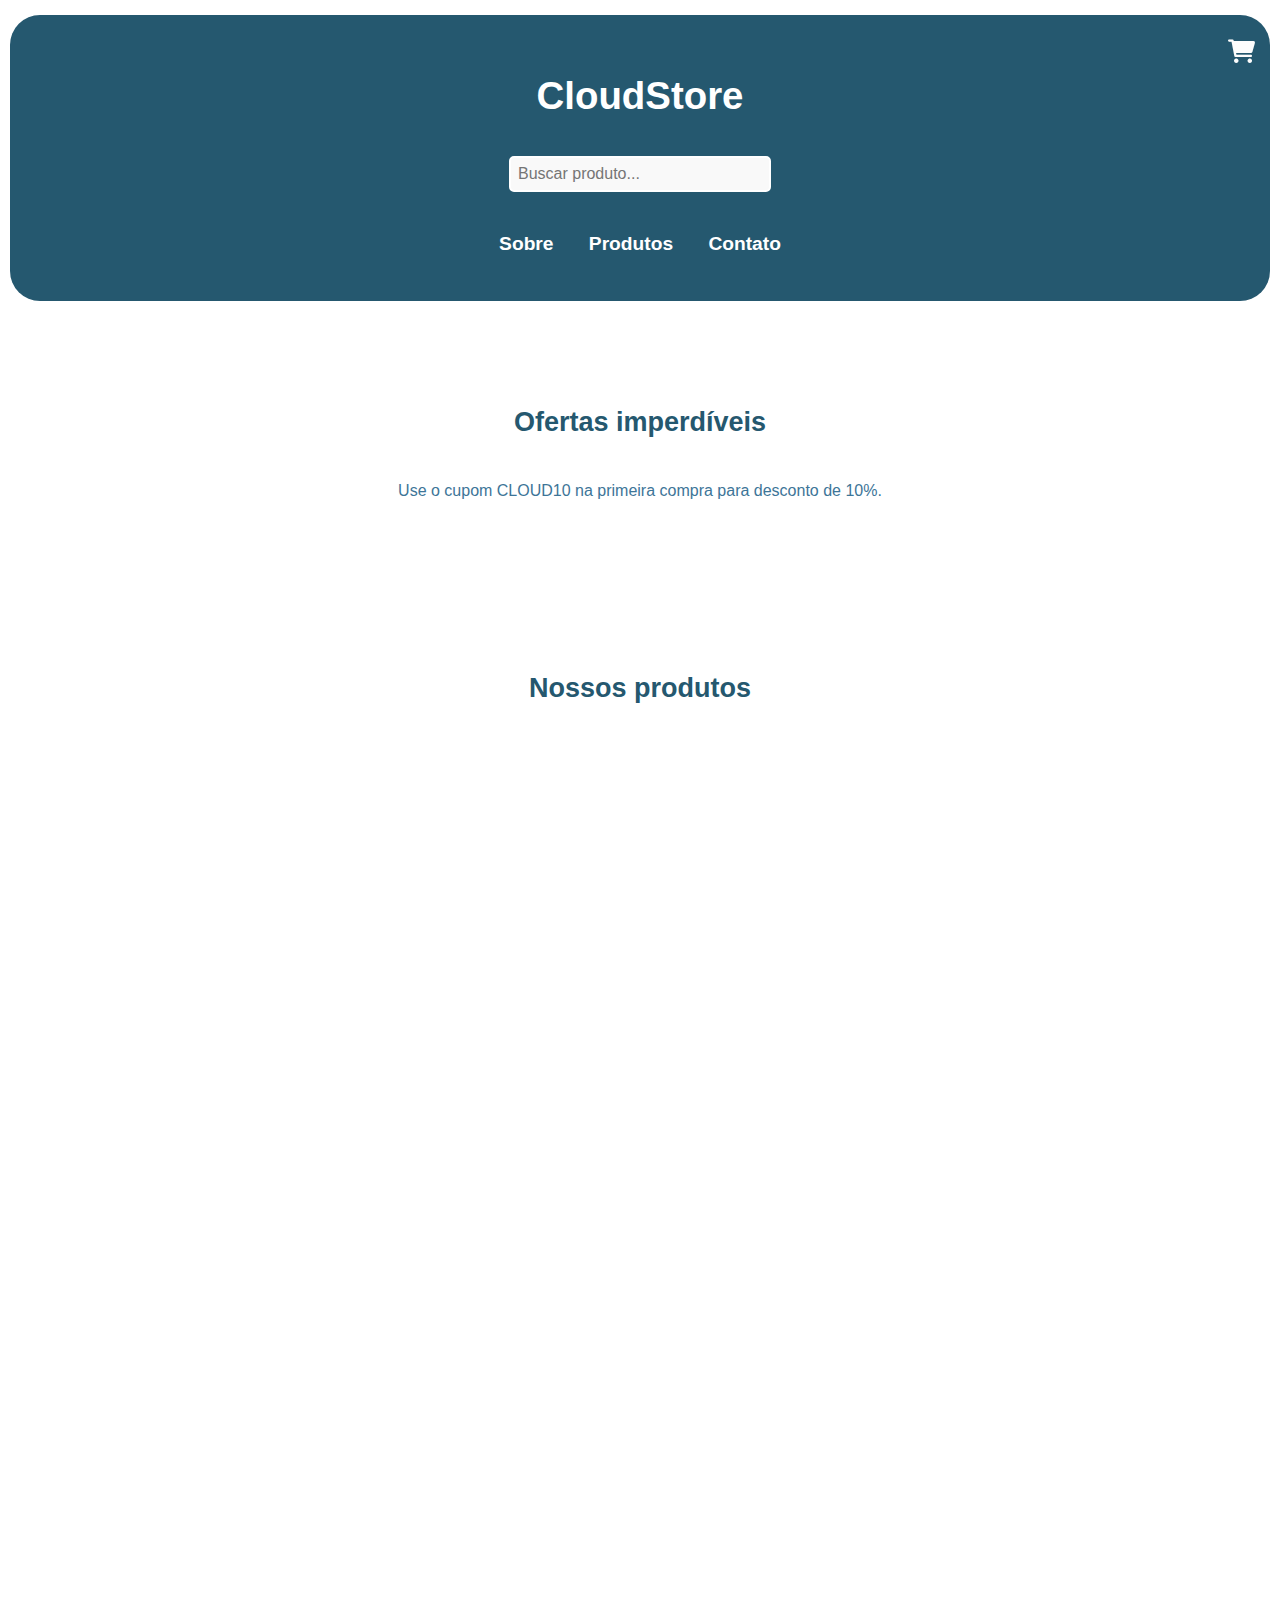
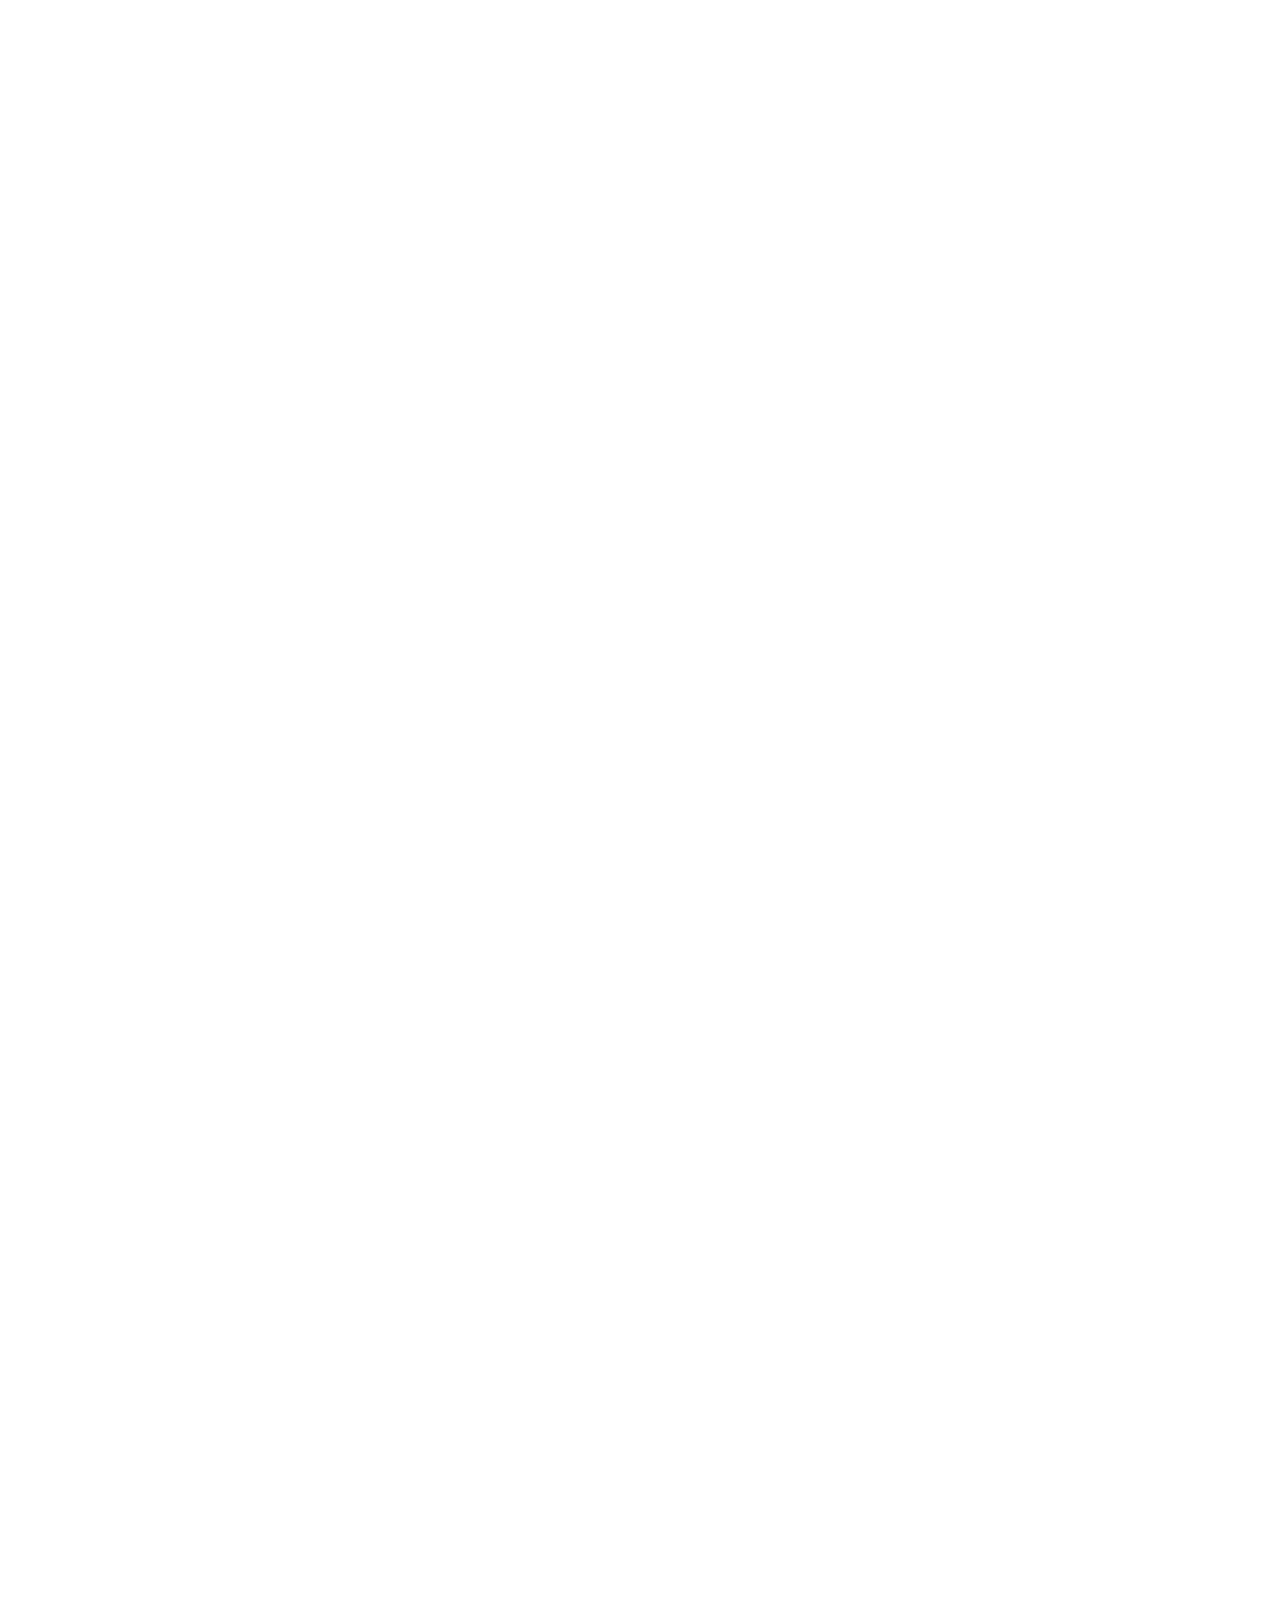
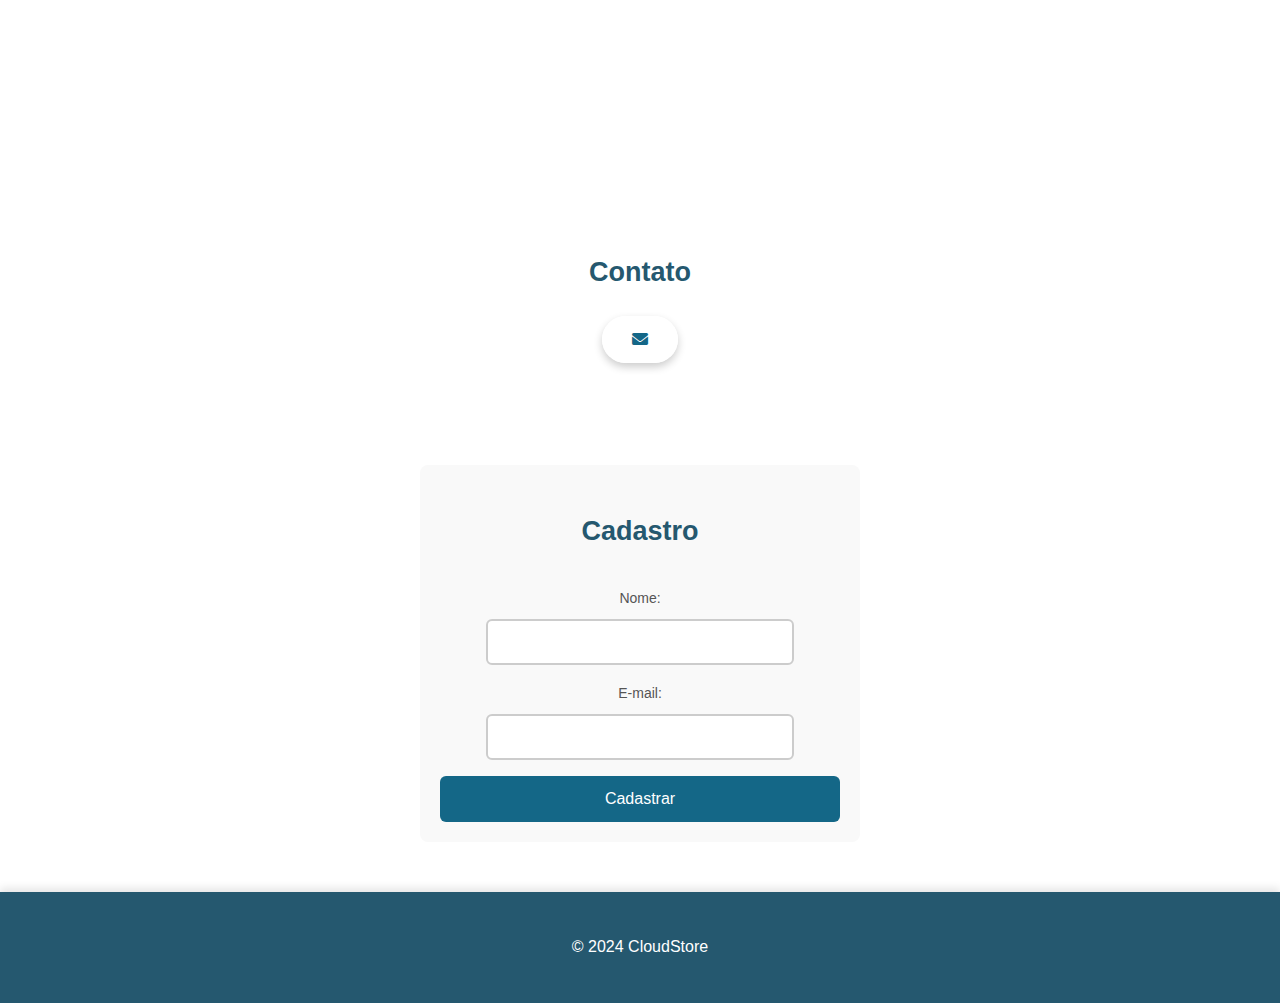
==== commit 5ea7a9b1: "Algumas alterações de nome,imagens e site finalizado" ====
--- a/FutStore/lojafutstore.html
+++ b/FutStore/lojafutstore.html
@@ -3,31 +3,47 @@
 <head>
     <meta charset="UTF-8">
     <meta name="viewport" content="width=device-width, initial-scale=1.0">
-    <title>Portfólio</title>
+    <title>CloudStore</title>
     <link rel="stylesheet" href="css/styles.css">
-    <head>
+    <link rel="stylesheet" href="https://cdnjs.cloudflare.com/ajax/libs/font-awesome/6.0.0-beta3/css/all.min.css">
+    <script src="js/style.js" defer></script>
+    
+</head>
+<!-- Ícone de carrinho fixo na página -->
+<a href="#" class="cart-icon">
+    <i class="fas fa-shopping-cart"></i> <!-- Ícone de carrinho -->
+</a>
+
+<body>
+    <header>
+        <h1>CloudStore</h1>
+        <!-- Campo de Busca -->
+<input type="text" id="filtro-produtos" placeholder="Buscar produto...">
+
+<script>
+    document.getElementById('filtro-produtos').addEventListener('input', function() {
+        const filtro = this.value.toLowerCase();
+        document.querySelectorAll('.projeto').forEach(produto => {
+            const nomeProduto = produto.querySelector('h3').textContent.toLowerCase();
+            produto.style.display = nomeProduto.includes(filtro) ? 'block' : 'none';
+        });
+    });
+</script>
+
+        <nav>
+            <ul>
+                <li><a href="#sobre">Sobre</a></li>
+                <li><a href="#produtos">Produtos</a></li>
+                <li><a href="#contato">Contato</a></li>
+            </ul>
+        </nav>
         
-        <link rel="stylesheet" href="https://cdnjs.cloudflare.com/ajax/libs/font-awesome/6.0.0-beta3/css/all.min.css">
-    </head>
-
-    <body>
-        <header>
-            <h1>CloudStore</h1>
-            <nav>
-                <ul>
-                    <li><a href="#sobre">Sobre</a></li>
-                    <li><a href="#produtos">Produtos</a></li>
-                    <li><a href="#contato">Contato</a></li>
-                </ul>
-            </nav>
-            <i id="toggle-theme" class="fas fa-adjust theme-icon"></i>
-        </header>
-        <!-- Resto do conteúdo -->
-    </body>
+        
+    </header>
 
     <section id="sobre">
-        <h2>Ofertas imperdiveis</h2>
-        <p>use o cupom CLOUD10 na primeira compra para desconto de 10% </p>
+        <h2>Ofertas imperdíveis</h2>
+        <p>Use o cupom CLOUD10 na primeira compra para desconto de 10%.</p>
     </section>
 
     <section id="produtos">
@@ -35,117 +51,150 @@
         <div class="projetos-container">
             <!-- Exemplo de projeto com imagem -->
             <div class="projeto" data-category="web">
-                <img src="imgdosite/eafc25.jpg" alt="Projeto 1" style="width: 130px; height: auto;">
+                <img src="imgdosite/eafc25.jpg" alt="EA Sports FC 25 - Playstation 5" style="width: 130px; height: auto;">
                 <h3>EA Sports FC 25 - Playstation 5</h3>
                 <p>R$359,99</p>
-                <p>Adicionar ao carrinho</p>
-            </div>
-            <!-- Repita para mais projetos -->
-            <div class="projeto" data-category="web">
-                <img src="imgdosite/ps5.jpg" alt="Produto 2" style="width: 160px; height: auto;">
+                <button class="add-to-cart">Adicionar ao carrinho</button>
+                
+            </div>
+
+            <div class="projeto" data-category="web">
+                <img src="imgdosite/volante.jpg" alt="Volante Logitech G923" style="width: 250px; height: auto;">
+                <h3>Volante Logitech G923 para PS5, PS4 e PC com Force Feedback TRUEFORCE</h3>
+                <p>R$2.405,50</p>
+                <button class="add-to-cart">Adicionar ao carrinho</button>
+            </div>
+            <div class="projeto" data-category="web">
+                <img src="imgdosite/nba.jpg" alt="NBA 2K24" style="width: 130px; height: auto;">
+                <h3>NBA 2K24 - PlayStation 5</h3>
+                <p>R$305,87</p>
+                <button class="add-to-cart">Adicionar ao carrinho</button>
+            </div>
+
+          
+            <div class="projeto" data-category="web">
+                <img src="imgdosite/ps5limitado.jpg" alt="PS5 Edição Slim Digital" style="width: 130px; height: auto;">
+                <h3>PlayStation 5 Edição Slim Digital - Bundle edição limitada do 30º aniversário</h3>
+                <p>Indisponível</p>
+                <button class="add-to-cart">Adicionar ao carrinho</button>
+            </div>
+            
+
+            <div class="projeto" data-category="web">
+                <img src="imgdosite/mouse.jpg" alt="Mouse Gamer Razer DeathAdder" style="width: 100px; height: auto;">
+                <h3>Mouse gamer Razer DeathAdder Essential, sensor óptico de 6400 DPI, Mercury White™</h3>
+                <p>R$133,80</p>
+                <button class="add-to-cart">Adicionar ao carrinho</button>
+            </div>
+
+            <div class="projeto" data-category="web">
+                <img src="imgdosite/controleastro.jpg" alt="DualSense Wireless Controller" style="width: 170px; height: auto;">
+                <h3>DualSense Wireless Controller - Astro Bot Limited Edition™</h3>
+                <p>R$1.419,00</p>
+                <button class="add-to-cart">Adicionar ao carrinho</button>
+            </div>
+            <div class="projeto" data-category="web">
+                <img src="imgdosite/ps5.jpg" alt="PlayStation DualSense Controle" style="width: 160px; height: auto;">
                 <h3>PlayStation DualSense Controle sem fio – Branco</h3>
                 <p>R$399,00</p>
-                <p>Adicionar ao carrinho</p>
-            </div>
-            <div class="projeto" data-category="web">
-                <img src="imgdosite/dualsense.jpg" alt="Produto 2" style="width: 160px; height: auto;">
-                <h3>PlayStation DualSense Controle sem fio Edge™</h3>
-                <p>R$1.127,06</p>
-                <p>Adicionar ao carrinho</p>
-            </div>
-            <div class="projeto" data-category="web">
-                <img src="imgdosite/dualpreto.webp
-                " alt="Produto 2" style="width: 160px; height: auto;">
-                <h3>Controle Dualsense Midgnight Black Ps5 Cor Preto™</h3>
-                <p>R$449,90</p>
-                <p>Adicionar ao carrinho</p>
-            </div>
-            <div class="projeto" data-category="web">
-                <img src="imgdosite/mouse.jpg""
-                 alt="Produto 2" style="width: 100px; height: auto;">
-                <h3>Mouse gamer Razer DeathAdder Essential, sensor óptico de 6400 DPI, Mercury White™</h3>
-                <p>R$133,80</p>
-                <p>Adicionar ao carrinho</p>
-            </div>
-
-            <div class="projeto" data-category="web">
-                <img src="imgdosite/controleastro.jpg" alt="Produto 2" style="width: 170px; height: auto;">
-                <h3>DualSense Wireless Controller - Astro Bot Limited Edition™</h3>
-                <p>R$1.419,00</p>
-                <p>Adicionar ao carrinho</p>
-            </div>
-
-            <div class="projeto" data-category="web">
-                <img src="imgdosite/volante.jpg" alt="Produto 2" style="width: 250px; height: auto;">
-                <h3>Volante Logitech G923 para PS5, PS4 e PC com Force Feedback TRUEFORCE, Pedais Responsivos, Launch Control e Acabamento em Couro™</h3>
-                <p>R$2.405,50</p>
-                <p>Adicionar ao carrinho</p>
-            </div>
-            <div class="projeto" data-category="web">
-                <img src="imgdosite/granturismo.jpg" alt="Produto 2" style="width: 130px; height: auto;">
+                <button class="add-to-cart">Adicionar ao carrinho</button>
+            </div>
+
+            
+
+            <div class="projeto" data-category="web">
+                <img src="imgdosite/granturismo.jpg" alt="Gran Turismo 7" style="width: 130px; height: auto;">
                 <h3>Gran Turismo 7 Edição Padrão - PlayStation 5</h3>
-                <p>R$349,03 </p>
-                <p>Adicionar ao carrinho</p>
-            </div>
-            <div class="projeto" data-category="web">
-                <img src="imgdosite/f1.jpg" alt="Produto 2" style="width: 130px; height: auto;">
+                <p>R$349,03</p>
+                <button class="add-to-cart">Adicionar ao carrinho</button>
+            </div>
+
+            <div class="projeto" data-category="web">
+                <img src="imgdosite/f1.jpg" alt="F1 24" style="width: 130px; height: auto;">
                 <h3>F1 24 - PlayStation 5</h3>
-                <p> R$339,89</p>
-                <p>Adicionar ao carrinho</p>
-            </div>
-            <div class="projeto" data-category="web">
-                <img src="imgdosite/thecrew.jpg" alt="Produto 2" style="width: 130px; height: auto;">
+                <p>R$339,89</p>
+                <button class="add-to-cart">Adicionar ao carrinho</button>
+            </div>
+
+            <div class="projeto" data-category="web">
+                <img src="imgdosite/thecrew.jpg" alt="The Crew: Motorfest" style="width: 130px; height: auto;">
                 <h3>The Crew: Motorfest - PlayStation 5</h3>
                 <p>R$350,00</p>
-                <p>Adicionar ao carrinho</p>
-            </div>
-            <div class="projeto" data-category="web">
-                <img src="imgdosite/nba.jpg" alt="Produto 2" style="width: 130px; height: auto;">
-                <h3>
-                    NBA 2K24 - PlayStation 5</h3>
-                <p>R$305,87</p>
-                <p>Adicionar ao carrinho</p>
-            </div>
-            <div class="projeto" data-category="web">
-                <img src="imgdosite/ps5limitado.jpg" alt="Produto 2" style="width: 130px; height: auto;">
-                <h3>PlayStation 5 Edição Slim Digital - Bundle edição limitada do 30º aniversário</h3>
-                <p>indisponivel</p>
-                <p>Adicionar ao carrinho</p>
-            </div>
-            <div class="projeto" data-category="web">
-                <img src="imgdosite/ps5normal.jpg" alt="Produto 2" style="width: 130px; height: auto;">
+                <button class="add-to-cart">Adicionar ao carrinho</button>
+            </div>
+            
+            <div class="projeto" data-category="web">
+                <img src="imgdosite/dualpreto.webp" alt="Controle Dualsense Midnight Black" style="width: 160px; height: auto;">
+                <h3>Controle DualSense Midnight Black Ps5 Cor Preto™</h3>
+                <p>R$449,90</p>
+                <button class="add-to-cart">Adicionar ao carrinho</button>
+            </div>
+            
+
+            <div class="projeto" data-category="web">
+                <img src="imgdosite/ps5normal.jpg" alt="PlayStation 5 Standard Edition" style="width: 130px; height: auto;">
                 <h3>PlayStation®5 Standard Edition</h3>
                 <p>R$3.950,00</p>
-                <p>Adicionar ao carrinho</p>
-            </div>
-            <div class="projeto" data-category="web">
-                <img src="imgdosite/headset.jpg" alt="Produto 2" style="width: 130px; height: auto;">
+                <button class="add-to-cart">Adicionar ao carrinho</button>
+            </div>
+
+            <div class="projeto" data-category="web">
+                <img src="imgdosite/headset.jpg" alt="Headset sem fio PULSE 3D" style="width: 130px; height: auto;">
                 <h3>Headset sem fio PULSE 3D - PlayStation 5</h3>
                 <p>R$510,57</p>
-                <p>Adicionar ao carrinho</p>
-            </div>
-            <div class="projeto" data-category="web">
-                <img src="imgdosite/astroheadset.jpg" alt="Produto 2" style="width: 130px; height: auto;">
-                <h3>Headset Sem Fio ASTRO Gaming A50 + Base Station Gen 4 com Áudio Dolby/Dolby® Atmos para Xbox Series, Xbox One, PC, Mac - Preto/Dourado</h3>
+                <button class="add-to-cart">Adicionar ao carrinho</button>
+            </div>
+
+            <div class="projeto" data-category="web">
+                <img src="imgdosite/astroheadset.jpg" alt="Headset ASTRO Gaming A50" style="width: 130px; height: auto;">
+                <h3>Headset Sem Fio ASTRO Gaming A50 + Base Station Gen 4</h3>
                 <p>R$1.699,99</p>
-                <p>Adicionar ao carrinho</p>
+                <button class="add-to-cart">Adicionar ao carrinho</button>
             </div>
         </div>
     </section>
 
     <section id="contato">
-        <section id="contato">
-            <h2>Contato</h2>
-            <a href="https://example.com/contact" class="contato-button">
-                <i class="fas fa-envelope"></i> <!-- Example icon for an envelope -->
-            </a>
-        </section>
+        <h2>Contato</h2>
+        <a href="https://example.com/contact" class="contato-button">
+            <i class="fas fa-envelope"></i>
+        </a>
+    </section>
+
+    <section id="cadastro">
+        <h2>Cadastro</h2>
+        <form id="form-cadastro">
+            <label for="nome">Nome:</label>
+            <input type="text" id="nome" name="nome" required>
+            <label for="email">E-mail:</label>
+            <input type="email" id="email" name="email" required>
+            <button type="submit">Cadastrar</button>
+        </form>
+        <p id="erro-cadastro" style="color: red; display: none;">Por favor, preencha todos os campos.</p>
     </section>
 
     <footer>
         <p>© 2024 CloudStore</p>
     </footer>
 
-    <script src="js/style.js"></script>
+    <script>
+        document.getElementById('form-cadastro').addEventListener('submit', function(e) {
+            e.preventDefault();
+            const nome = document.getElementById('nome').value.trim();
+            const email = document.getElementById('email').value.trim();
+
+            if (!nome || !email) {
+                document.getElementById('erro-cadastro').style.display = 'block';
+            } else {
+                document.getElementById('erro-cadastro').style.display = 'none';
+                alert('Cadastro realizado com sucesso!');
+            }
+        });
+
+        // Lógica para alternar tema
+        document.getElementById('toggle-theme').addEventListener('click', function() {
+            document.body.classList.toggle('dark-theme');
+        });
+    </script>
 </body>
-</html>            +</html>
